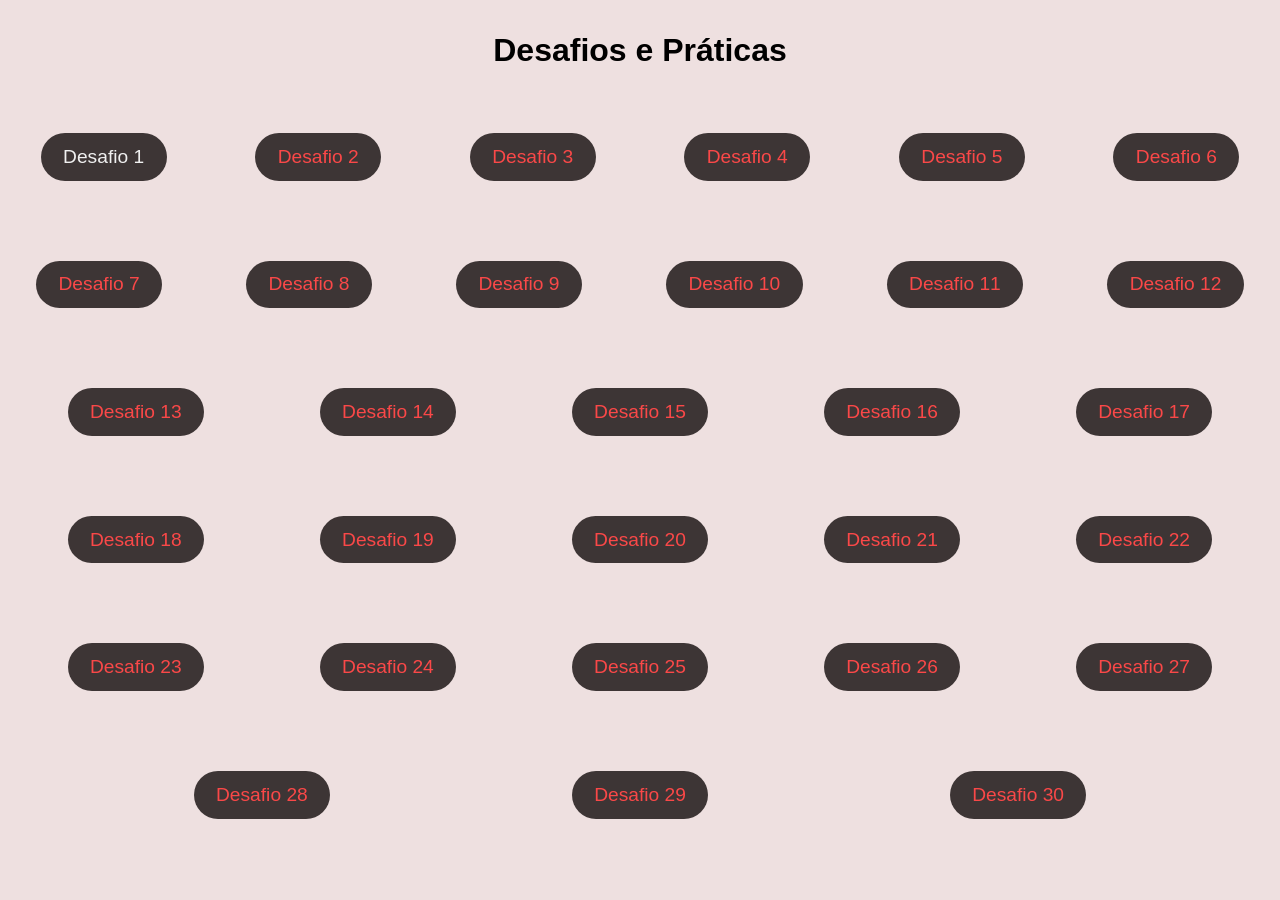
==== index.html @ 81c458d4 "Initial commit" ====
<!DOCTYPE html>
<html lang="pt-br">
<head>
    <meta charset="UTF-8">
    <meta name="viewport" content="width=device-width, initial-scale=1.0">
    <link rel="stylesheet" href="styles.css">
    <title>30 dias de CSS</title>
</head>
<body>
    <h1>Desafios e Práticas</h1>
    <div>
        <a class="links" href="dia-1/index.html">Desafio 1</a>
        <a class="links" href="#">Desafio 2</a>
        <a class="links" href="#">Desafio 3</a>
        <a class="links" href="#">Desafio 4</a>
        <a class="links" href="#">Desafio 5</a>
        <a class="links" href="#">Desafio 6</a>
        <a class="links" href="#">Desafio 7</a>
        <a class="links" href="#">Desafio 8</a>
        <a class="links" href="#">Desafio 9</a>
        <a class="links" href="#">Desafio 10</a>
        <a class="links" href="#">Desafio 11</a>
        <a class="links" href="#">Desafio 12</a>
        <a class="links" href="#">Desafio 13</a>
        <a class="links" href="#">Desafio 14</a>
        <a class="links" href="#">Desafio 15</a>
        <a class="links" href="#">Desafio 16</a>
        <a class="links" href="#">Desafio 17</a>
        <a class="links" href="#">Desafio 18</a>
        <a class="links" href="#">Desafio 19</a>
        <a class="links" href="#">Desafio 20</a>
        <a class="links" href="#">Desafio 21</a>
        <a class="links" href="#">Desafio 22</a>
        <a class="links" href="#">Desafio 23</a>
        <a class="links" href="#">Desafio 24</a>
        <a class="links" href="#">Desafio 25</a>
        <a class="links" href="#">Desafio 26</a>
        <a class="links" href="#">Desafio 27</a>
        <a class="links" href="#">Desafio 28</a>
        <a class="links" href="#">Desafio 29</a>
        <a class="links" href="#">Desafio 30</a>
    </div>
    <script src="index.js"></script>
</body>
</html>
---- styles.css ----
* {
    margin: 0;
    padding: 0;
    box-sizing: border-box;
}

body{
    font-family: 'Segoe UI', Tahoma, Geneva, Verdana, sans-serif;
    background-color: #eee0e0;
}

h1 {
    padding: 2rem;
    text-align: center;
}

a {
    text-decoration: none;
    color: #f0f0f0;
    font-size: 1.2rem;
    display: inline-block;
    background-color: #3d3535;
    padding: 0.8rem 1.4rem;
    border-radius: 10rem;
}
a:hover {
    background-color: #635656;
    transform: scale(1.1);
    transition: all 0.3s ease;
}

div {
    height: 100%;
    width: 100%;
    display: flex;
    flex-direction: row;
    justify-content: space-evenly;
    gap: 5rem;
    flex-wrap: wrap;
    padding: 2rem;
}

.incompleted {
    color: rgb(250, 72, 72);
}
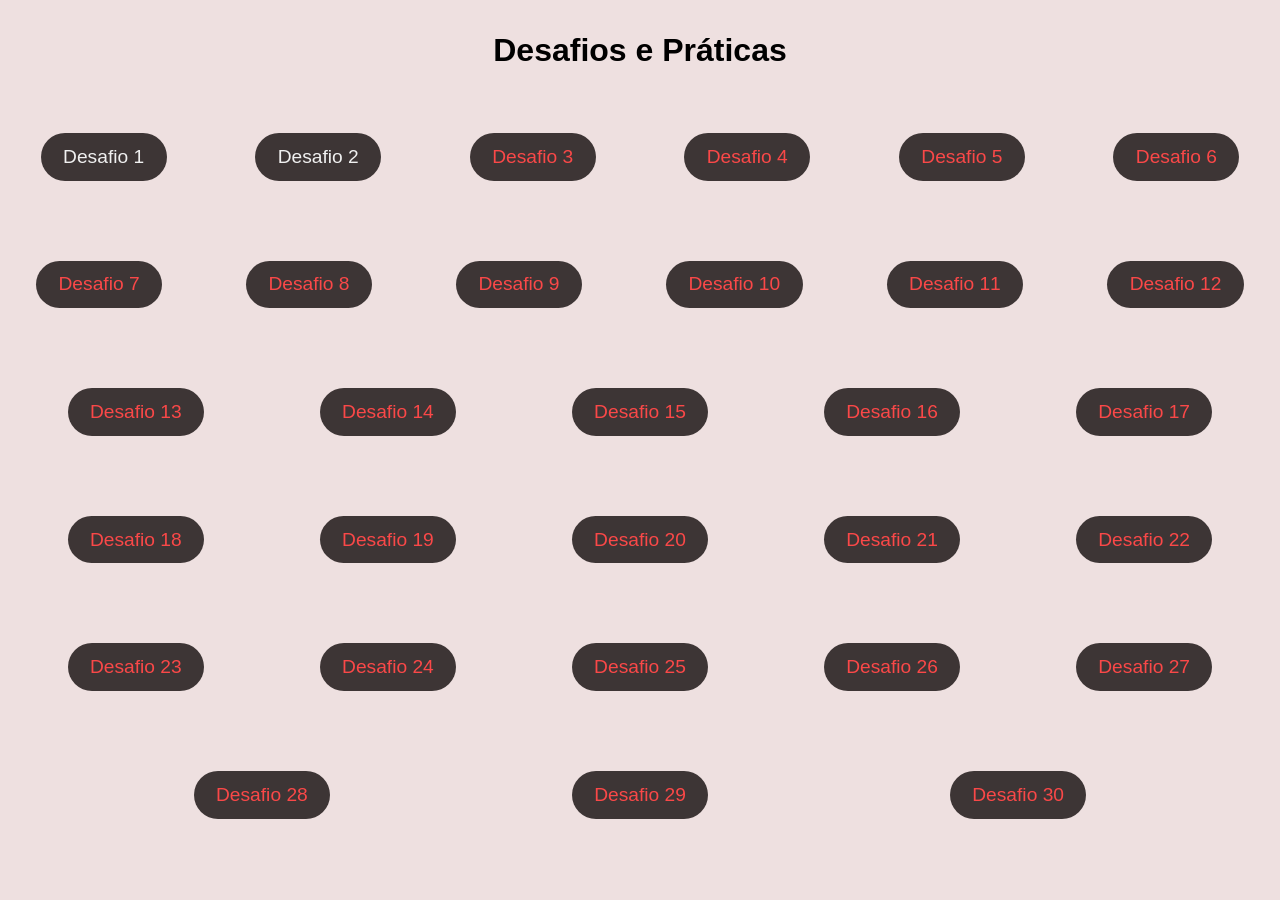
==== commit f124de22: "atualização do link" ====
--- a/index.html
+++ b/index.html
@@ -10,7 +10,7 @@
     <h1>Desafios e Práticas</h1>
     <div>
         <a class="links" href="dia-1/index.html">Desafio 1</a>
-        <a class="links" href="#">Desafio 2</a>
+        <a class="links" href="dia-2/index.html">Desafio 2</a>
         <a class="links" href="#">Desafio 3</a>
         <a class="links" href="#">Desafio 4</a>
         <a class="links" href="#">Desafio 5</a>
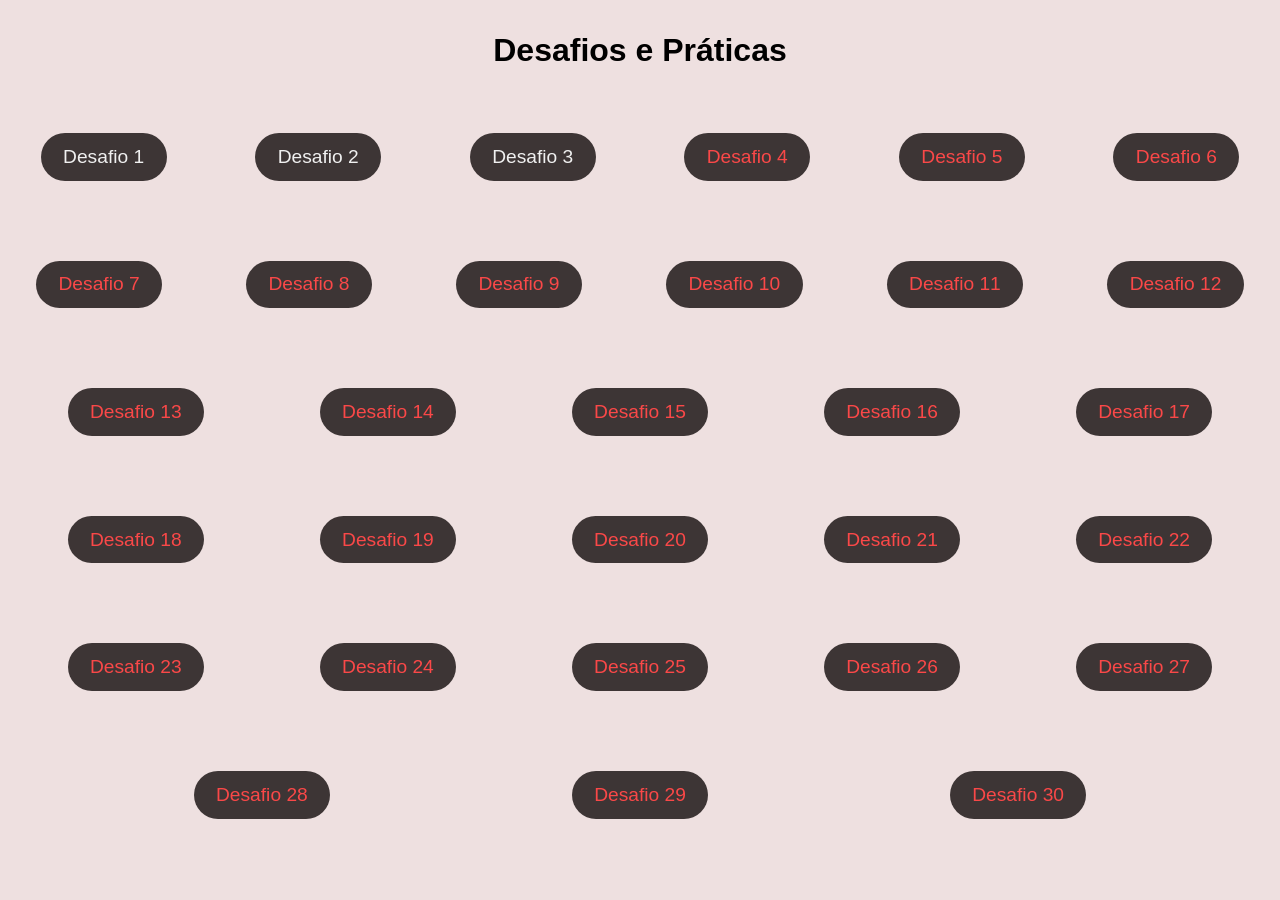
==== commit 6b675468: "Adição do terceiro dia, fiz durante o trabalho" ====
--- a/index.html
+++ b/index.html
@@ -11,7 +11,7 @@
     <div>
         <a class="links" href="dia-1/index.html">Desafio 1</a>
         <a class="links" href="dia-2/index.html">Desafio 2</a>
-        <a class="links" href="#">Desafio 3</a>
+        <a class="links" href="dia-3/index.html">Desafio 3</a>
         <a class="links" href="#">Desafio 4</a>
         <a class="links" href="#">Desafio 5</a>
         <a class="links" href="#">Desafio 6</a>
